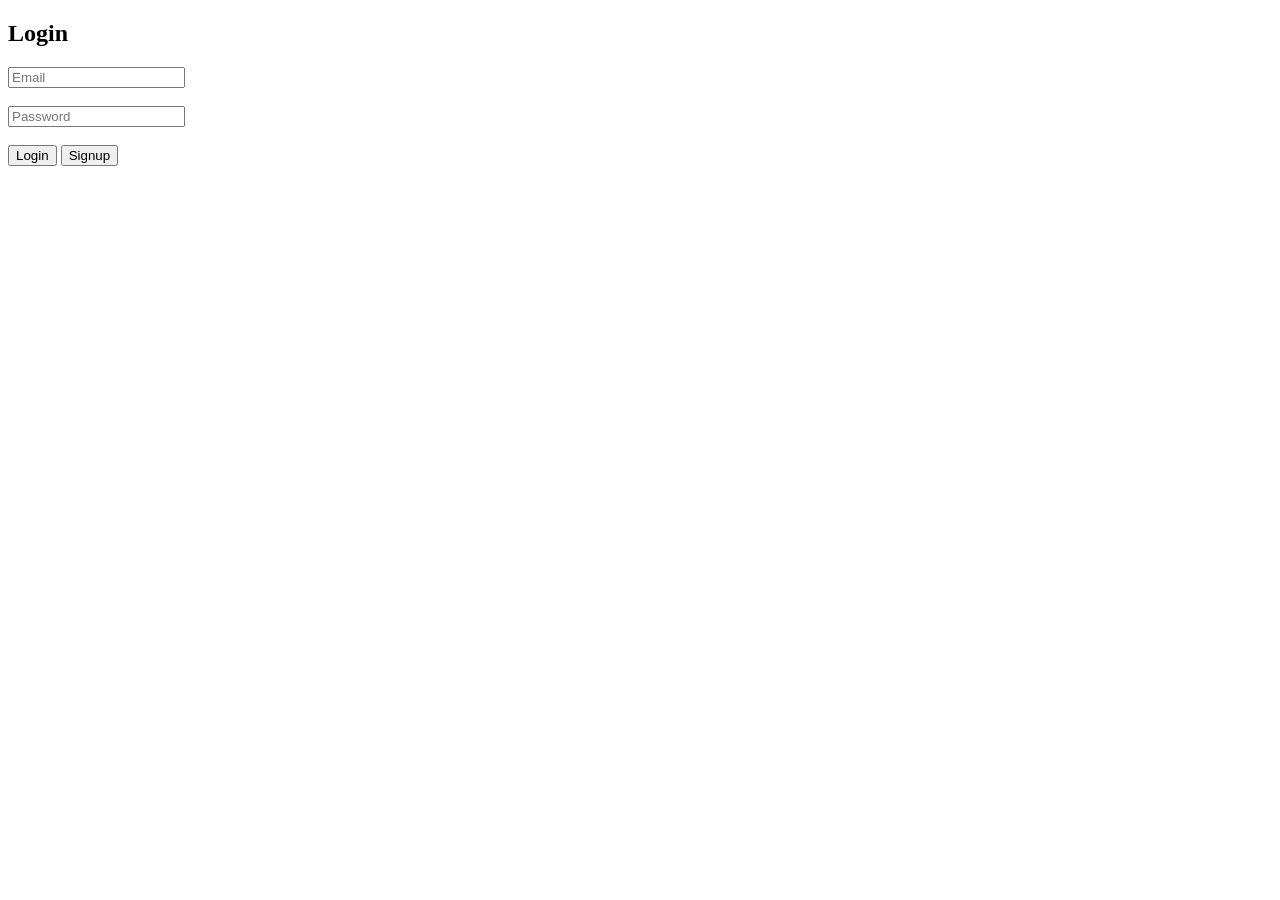
==== login.html @ 588ec9c8 "3 commit" ====
<!DOCTYPE html>
<html>
<head>
    <title>Login</title>
</head>
<body>

<h2>Login</h2>

<input type="email" id="email" placeholder="Email"><br><br>
<input type="password" id="password" placeholder="Password"><br><br>

<button onclick="login()">Login</button>
<button onclick="signup()">Signup</button>

<script src="auth.js"></script>

</body>
</html>
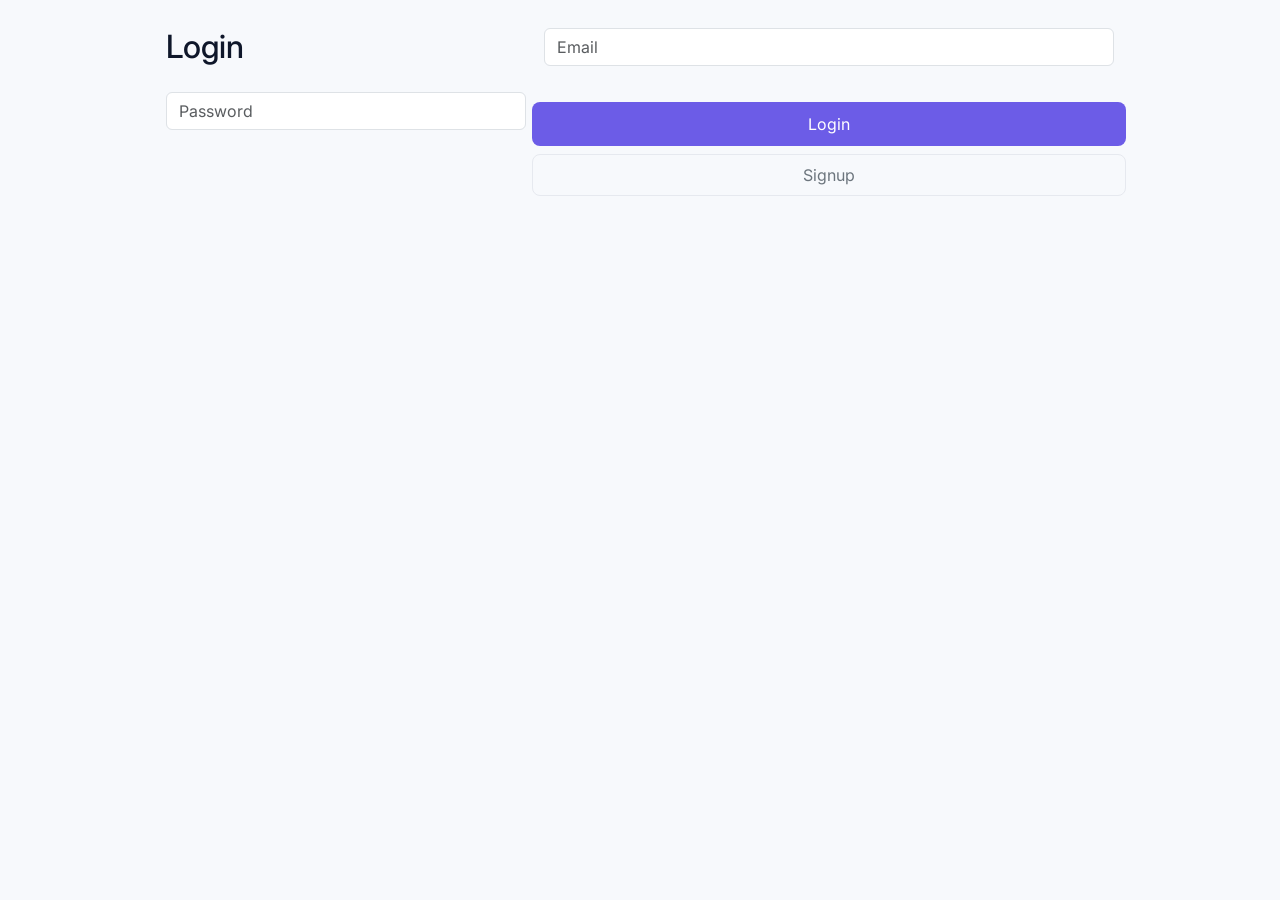
==== commit 8f9c3d21: "4 commit" ====
--- a/login.html
+++ b/login.html
@@ -1,19 +1,33 @@
 <!DOCTYPE html>
-<html>
+<html lang="en">
 <head>
+    <meta charset="utf-8">
+    <meta name="viewport" content="width=device-width, initial-scale=1">
     <title>Login</title>
+    <link href="https://fonts.googleapis.com/css2?family=Inter:wght@300;400;600;700&display=swap" rel="stylesheet">
+    <link href="https://cdn.jsdelivr.net/npm/bootstrap@5.3.2/dist/css/bootstrap.min.css" rel="stylesheet">
+    <link rel="stylesheet" href="CSS/style.css">
+    <meta name="description" content="Login to Expense Tracker">
 </head>
 <body>
+    <main class="wrap">
+        <section class="panel auth-card">
+            <h2>Login</h2>
 
-<h2>Login</h2>
+            <label class="visually-hidden" for="email">Email</label>
+            <input class="form-control" type="email" id="email" placeholder="Email" required>
 
-<input type="email" id="email" placeholder="Email"><br><br>
-<input type="password" id="password" placeholder="Password"><br><br>
+            <label class="visually-hidden" for="password">Password</label>
+            <input class="form-control" type="password" id="password" placeholder="Password" required>
 
-<button onclick="login()">Login</button>
-<button onclick="signup()">Signup</button>
+            <div class="row gap">
+                <button onclick="login()" class="primary btn btn-primary">Login</button>
+                <button onclick="signup()" class="secondary btn btn-outline-secondary">Signup</button>
+            </div>
+        </section>
+    </main>
 
-<script src="auth.js"></script>
-
+    <script src="https://cdn.jsdelivr.net/npm/bootstrap@5.3.2/dist/js/bootstrap.bundle.min.js"></script>
+    <script src="JS/auth.js"></script>
 </body>
 </html>
--- a/CSS/style.css
+++ b/CSS/style.css
@@ -0,0 +1,65 @@
+:root{
+  --bg: #f7f9fc;
+  --card: #ffffff;
+  --muted: #6b7280;
+  --accent: #6c5ce7;
+  --accent-2: #5dd39e;
+  --text: #0f172a;
+  --radius: 12px;
+}
+
+*{box-sizing:border-box}
+body{
+  font-family: 'Inter', system-ui, -apple-system, 'Segoe UI', Roboto, 'Helvetica Neue', Arial;
+  background:var(--bg);
+  color:var(--text);
+  margin:0;
+  -webkit-font-smoothing:antialiased;
+  -moz-osx-font-smoothing:grayscale;
+}
+
+.wrap{max-width:980px;margin:28px auto;padding:0 16px}
+
+.site-header{background:transparent;padding:12px 0}
+.header-row{display:flex;align-items:center;justify-content:space-between}
+.logo{font-size:1.2rem;margin:0;font-weight:700}
+.icon-btn{background:transparent;border:none;font-size:1.1rem;cursor:pointer;padding:6px;border-radius:8px}
+.icon-btn.active{background:rgba(0,0,0,0.06)}
+
+.panel{display:grid;grid-template-columns:1fr;gap:18px}
+.card{background:var(--card);padding:16px;border-radius:var(--radius);box-shadow:0 6px 18px rgba(12,17,31,0.06)}
+.balance .card-title{margin:0;font-size:0.9rem;color:var(--muted)}
+.amount{font-size:1.8rem;font-weight:700;margin-top:6px}
+.sub{color:var(--muted);margin-top:6px}
+
+.txn-form input,.txn-form select{width:100%;padding:10px;border:1px solid #e6e9ef;border-radius:8px;margin-top:8px}
+.txn-form .row{display:flex;gap:8px}
+.txn-form .row input{flex:1}
+.txn-form .row select{width:170px}
+.primary{background:var(--accent);color:white;border:none;padding:10px 12px;border-radius:8px;cursor:pointer;margin-top:10px}
+.secondary{background:transparent;border:1px solid #e6e9ef;padding:8px 12px;border-radius:8px;cursor:pointer}
+.gap{display:flex;gap:8px}
+
+.chart-wrap canvas{max-width:100%;height:240px}
+
+.txns{list-style:none;padding:0;margin:0}
+.txns li{display:flex;align-items:center;justify-content:space-between;padding:12px;border-radius:8px;margin-top:10px;background:linear-gradient(180deg,#fbfdff,#ffffff)}
+.txns li .meta{color:var(--muted);font-size:0.9rem}
+.txns li .amount{font-weight:600}
+
+.actions{display:flex;justify-content:flex-end;margin-top:12px}
+
+.muted{color:var(--muted)}
+.visually-hidden{position:absolute!important;height:1px;width:1px;overflow:hidden;clip:rect(1px,1px,1px,1px);white-space:nowrap}
+
+@media (min-width:800px){
+  .panel{grid-template-columns:360px 1fr;align-items:start}
+  .chart-wrap canvas{height:300px}
+}
+
+/* Dark mode */
+.dark{background:#0b1220;color:#e6eef8}
+.dark .card{background:#0f1724;box-shadow:none}
+.dark .txn-form input,.dark .txn-form select{background:#0b1220;border:1px solid rgba(255,255,255,0.04);color:#e6eef8}
+.dark .txns li{background:linear-gradient(180deg,#0c1320,#0b1220)}
+
